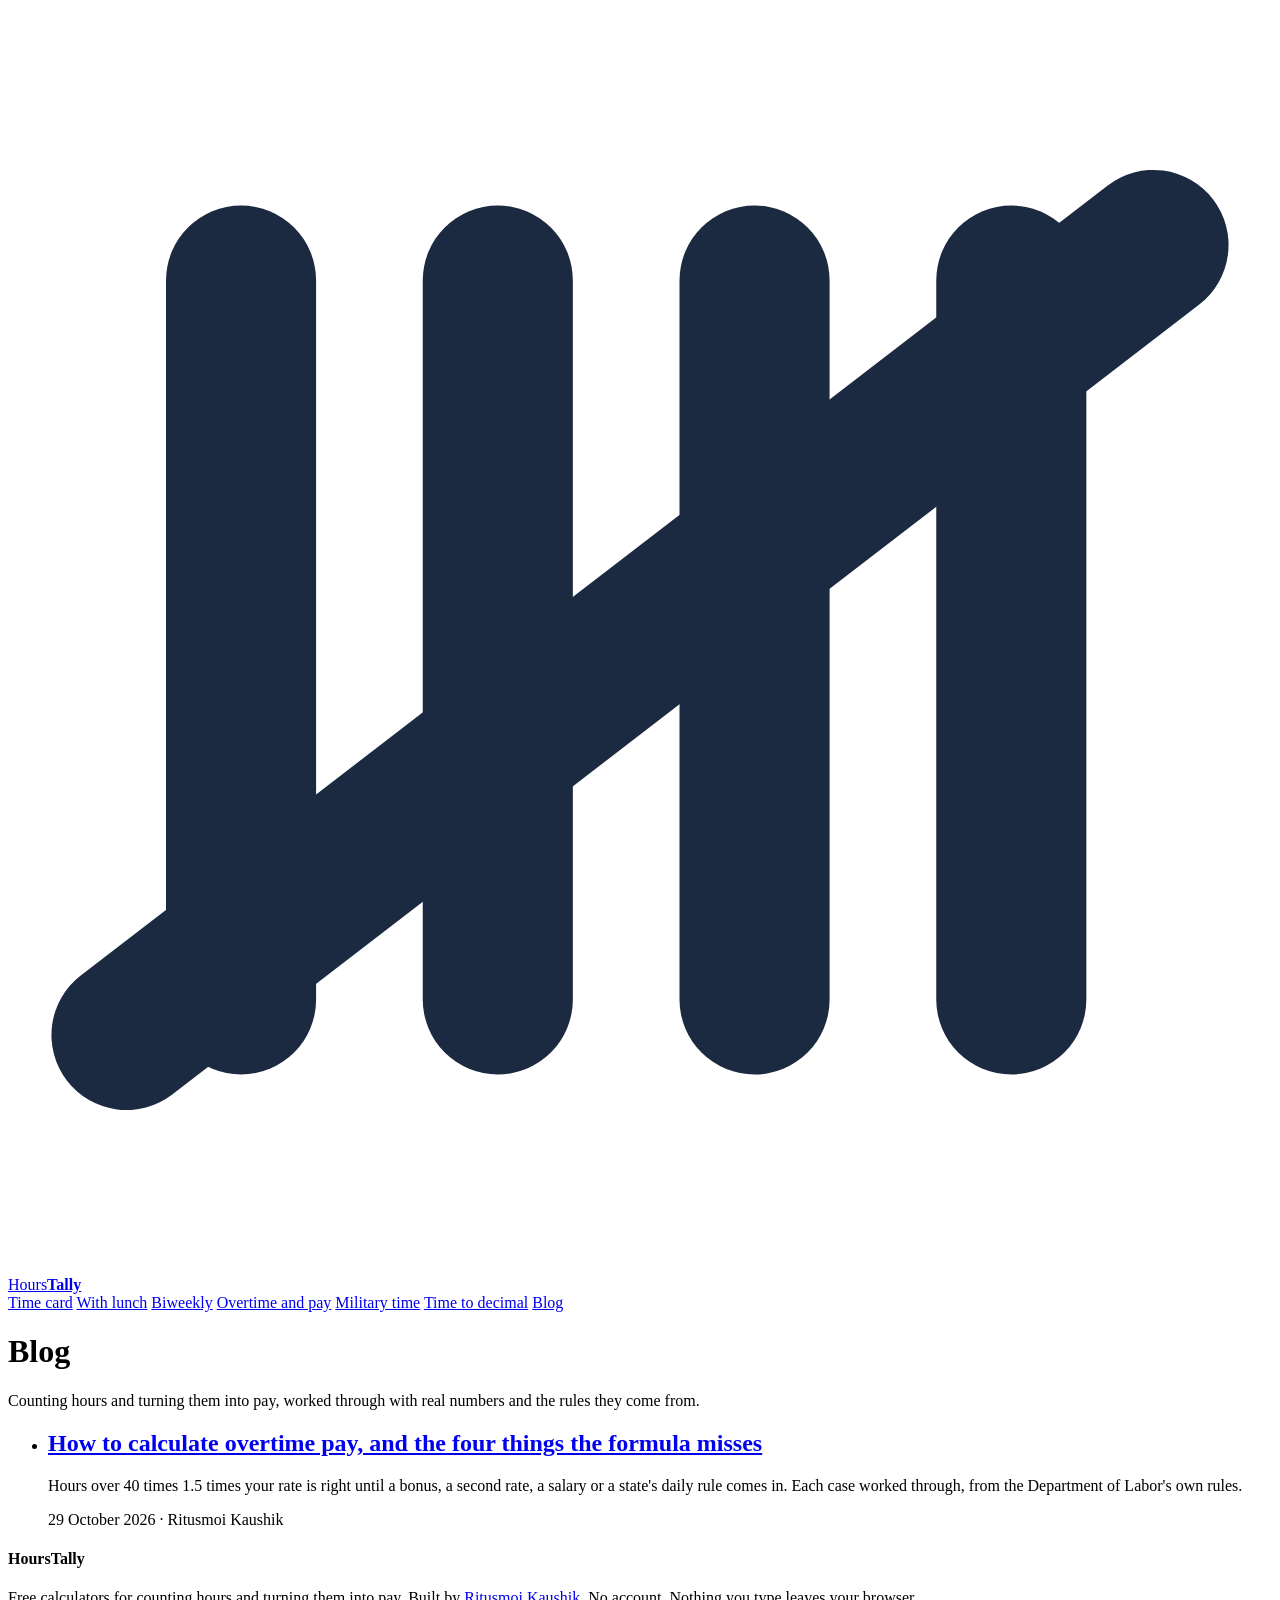
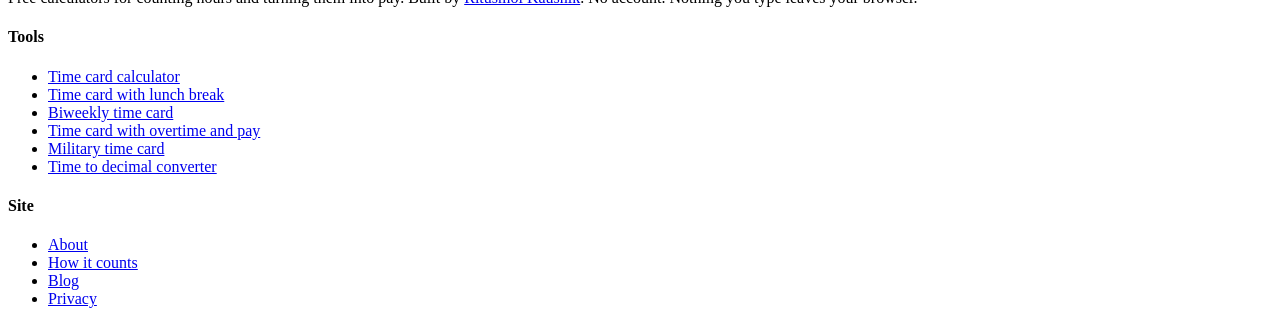
==== site/blog/index.html @ c623d10f "blog: section plus how to calculate overtime pay (indexed, a deliberate cap exception) [x] Fails the" ====
<!doctype html>
<html lang="en-US">
<head>
<meta charset="utf-8">
<meta name="viewport" content="width=device-width, initial-scale=1">
<title>Blog | HoursTally</title>
<meta name="description" content="Articles on counting hours and turning them into pay: overtime, time cards and payroll, each worked through with real numbers.">
<!-- A list of links, not a page anyone searches for: kept out of Google, so it takes no place under the page caps in docs/GOOGLE-RULES.md. The articles it lists are indexed. -->
<meta name="robots" content="noindex, follow">
<link rel="canonical" href="https://hourstally.com/blog/">
<link rel="stylesheet" href="/assets/fonts.css">
<link rel="icon" href="data:image/svg+xml,%3Csvg%20xmlns=%27http://www.w3.org/2000/svg%27%20viewBox=%270%200%2032%2032%27%3E%3Crect%20width=%2732%27%20height=%2732%27%20rx=%277%27%20fill=%27%231b2a41%27/%3E%3Cg%20fill=%27%23fbf6e8%27%3E%3Crect%20x=%276%27%20y=%277%27%20width=%273.2%27%20height=%2718%27%20rx=%271.6%27/%3E%3Crect%20x=%2711.6%27%20y=%277%27%20width=%273.2%27%20height=%2718%27%20rx=%271.6%27/%3E%3Crect%20x=%2717.2%27%20y=%277%27%20width=%273.2%27%20height=%2718%27%20rx=%271.6%27/%3E%3Crect%20x=%2722.8%27%20y=%277%27%20width=%273.2%27%20height=%2718%27%20rx=%271.6%27/%3E%3C/g%3E%3Cpath%20d=%27M5%2024%20L27%208%27%20stroke=%27%23fbf6e8%27%20stroke-width=%273.2%27%20stroke-linecap=%27round%27/%3E%3C/svg%3E">
<link rel="stylesheet" href="/assets/style.css">
</head>
<body>

<header class="site-head">
  <div class="wrap">
    <a class="wordmark" href="/"><svg class="mark" viewBox="0 0 32 32" aria-hidden="true"><g fill="#1b2a41"><rect x="4" y="5" width="3.8" height="22" rx="1.9"/><rect x="10.5" y="5" width="3.8" height="22" rx="1.9"/><rect x="17" y="5" width="3.8" height="22" rx="1.9"/><rect x="23.5" y="5" width="3.8" height="22" rx="1.9"/></g><path d="M3 26 L29 6" stroke="#1b2a41" stroke-width="3.8" stroke-linecap="round"/></svg><span class="wm">Hours<b>Tally</b></span></a>
    <nav>
      <a href="/">Time card</a>
      <a href="/with-lunch">With lunch</a>
      <a href="/biweekly">Biweekly</a>
      <a href="/with-overtime-and-pay">Overtime and pay</a>
      <a href="/military-time">Military time</a>
      <a href="/time-to-decimal">Time to decimal</a>
      <a class="nav-blog" href="/blog/" aria-current="page">Blog</a>
    </nav>
  </div>
</header>

<main class="wrap">
  <h1>Blog</h1>
  <p class="lede">Counting hours and turning them into pay, worked through with real numbers and the
  rules they come from.</p>

  <ul class="post-list">
    <li>
      <h2><a href="/blog/how-to-calculate-overtime-pay">How to calculate overtime pay, and the four things the formula misses</a></h2>
      <p>Hours over 40 times 1.5 times your rate is right until a bonus, a second rate, a salary or a
      state's daily rule comes in. Each case worked through, from the Department of Labor's own rules.</p>
      <p class="meta">29 October 2026 &middot; Ritusmoi Kaushik</p>
    </li>
  </ul>
</main>

<footer class="site-foot">
  <div class="wrap">
    <div>
      <h4>HoursTally</h4>
      <p>Free calculators for counting hours and turning them into pay. Built by <a href="/about">Ritusmoi Kaushik</a>. No account. Nothing you type leaves your browser.</p>
    </div>
    <div>
      <h4>Tools</h4>
      <ul>
        <li><a href="/">Time card calculator</a></li>
        <li><a href="/with-lunch">Time card with lunch break</a></li>
        <li><a href="/biweekly">Biweekly time card</a></li>
        <li><a href="/with-overtime-and-pay">Time card with overtime and pay</a></li>
        <li><a href="/military-time">Military time card</a></li>
        <li><a href="/time-to-decimal">Time to decimal converter</a></li>
      </ul>
    </div>
    <div>
      <h4>Site</h4>
      <ul>
        <li><a href="/about">About</a></li>
        <li><a href="/how-it-counts">How it counts</a></li>
        <li><a href="/blog/">Blog</a></li>
        <li><a href="/privacy">Privacy</a></li>
      </ul>
    </div>
  </div>
</footer>

</body>
</html>
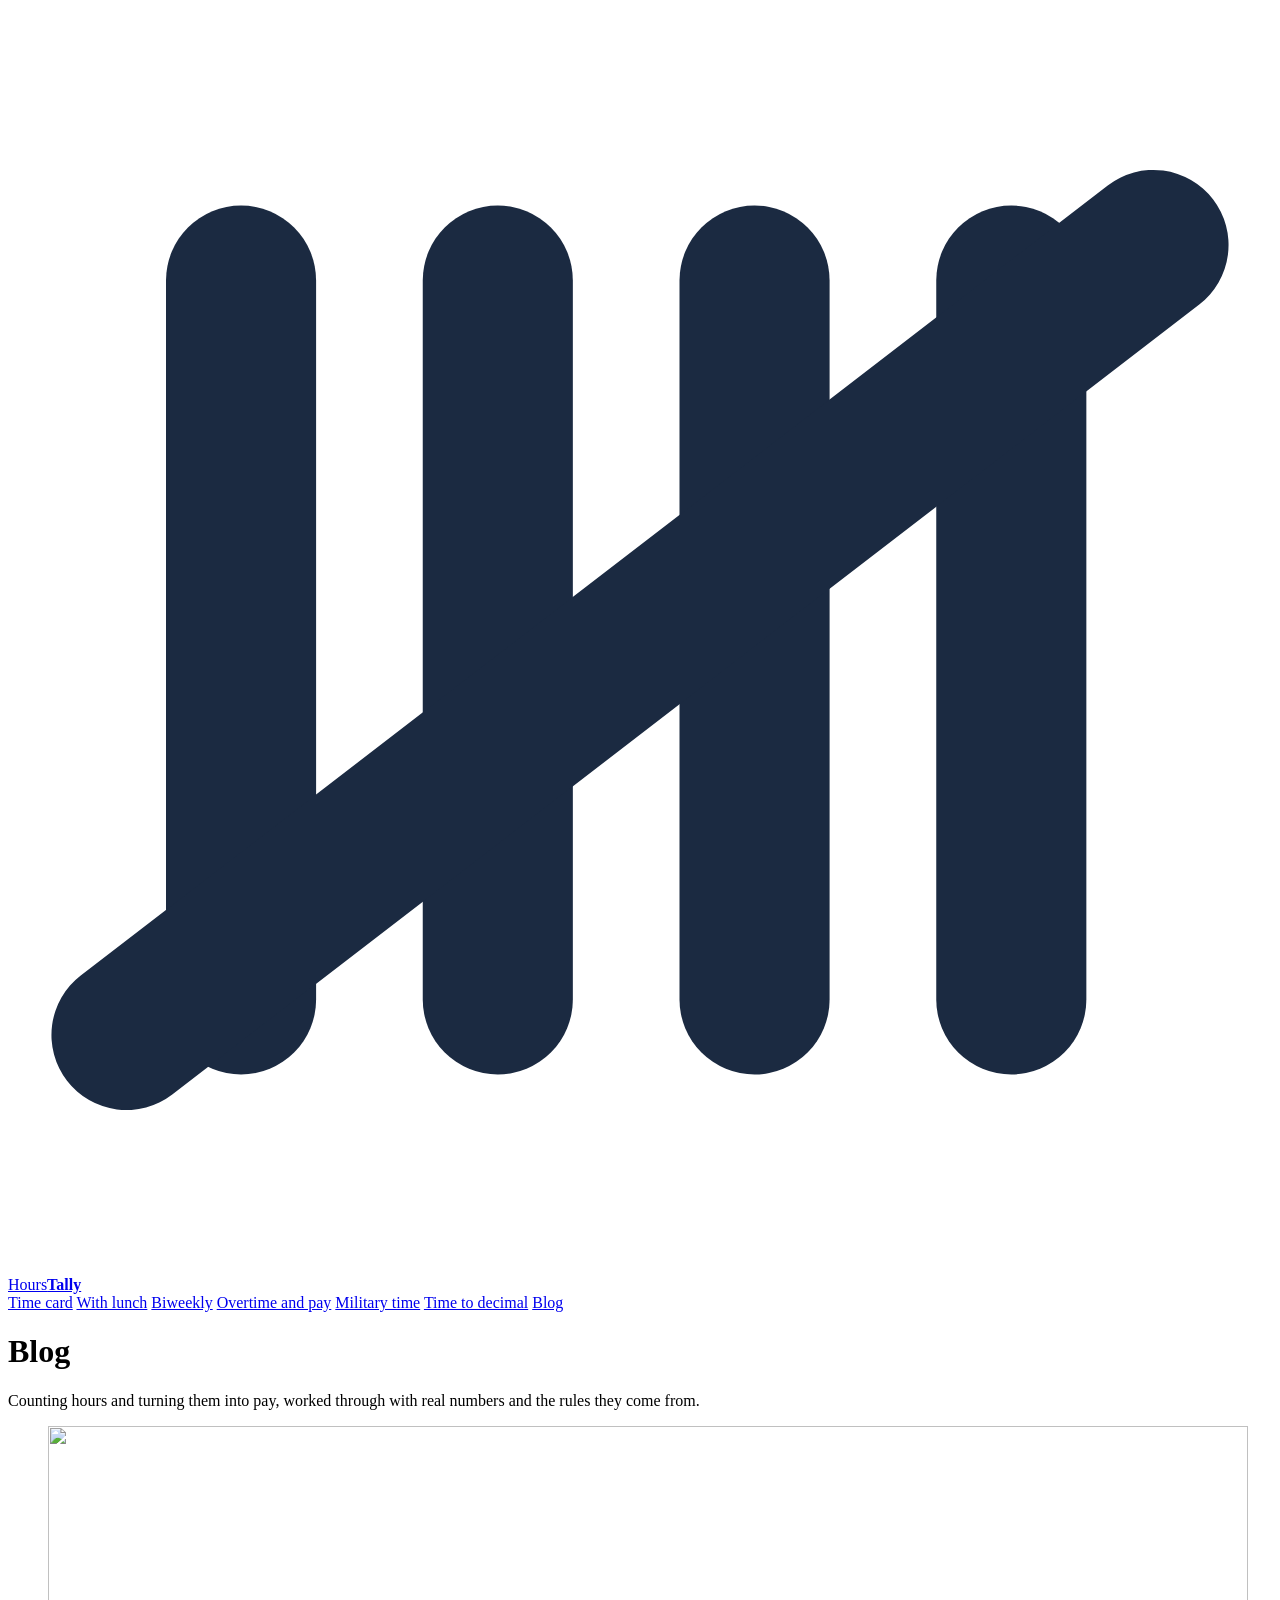
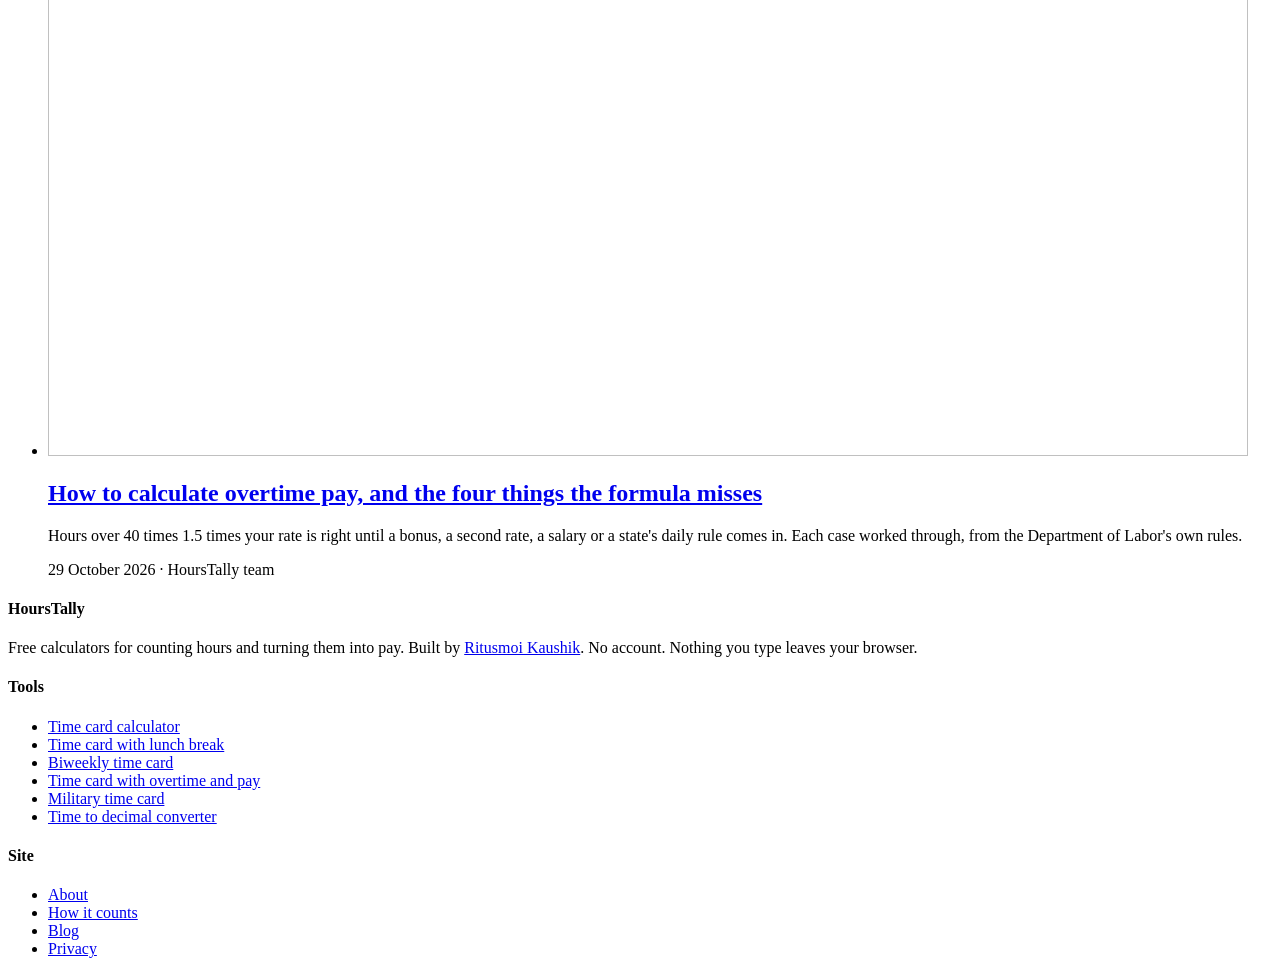
==== commit 70a9cb01: "blog: hero image, situation opener, prose list, closing on the opinion; signed by the HoursTally tea" ====
--- a/site/blog/index.html
+++ b/site/blog/index.html
@@ -36,10 +36,11 @@
 
   <ul class="post-list">
     <li>
+      <a href="/blog/how-to-calculate-overtime-pay" class="thumb"><img src="/blog/img/how-to-calculate-overtime-pay.png" width="1200" height="630" alt="" loading="lazy"></a>
       <h2><a href="/blog/how-to-calculate-overtime-pay">How to calculate overtime pay, and the four things the formula misses</a></h2>
       <p>Hours over 40 times 1.5 times your rate is right until a bonus, a second rate, a salary or a
       state's daily rule comes in. Each case worked through, from the Department of Labor's own rules.</p>
-      <p class="meta">29 October 2026 &middot; Ritusmoi Kaushik</p>
+      <p class="meta">29 October 2026 &middot; HoursTally team</p>
     </li>
   </ul>
 </main>
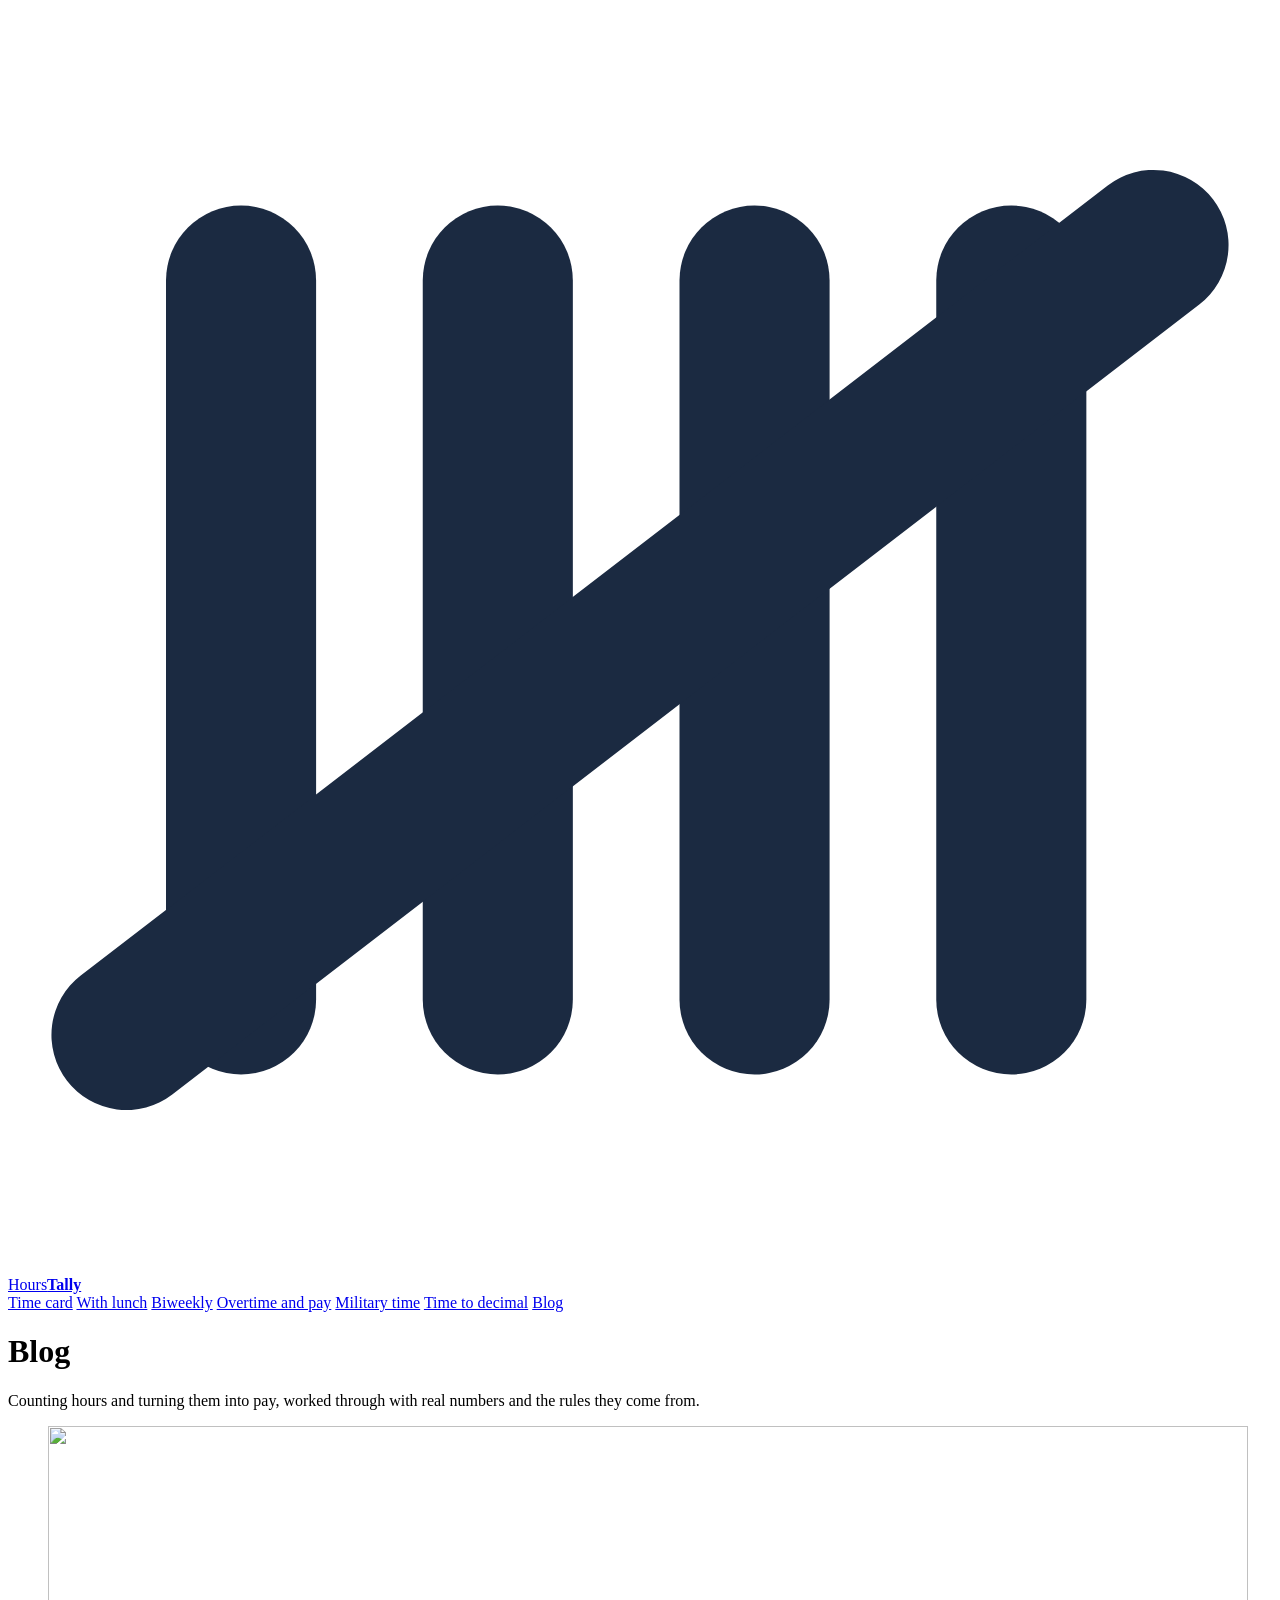
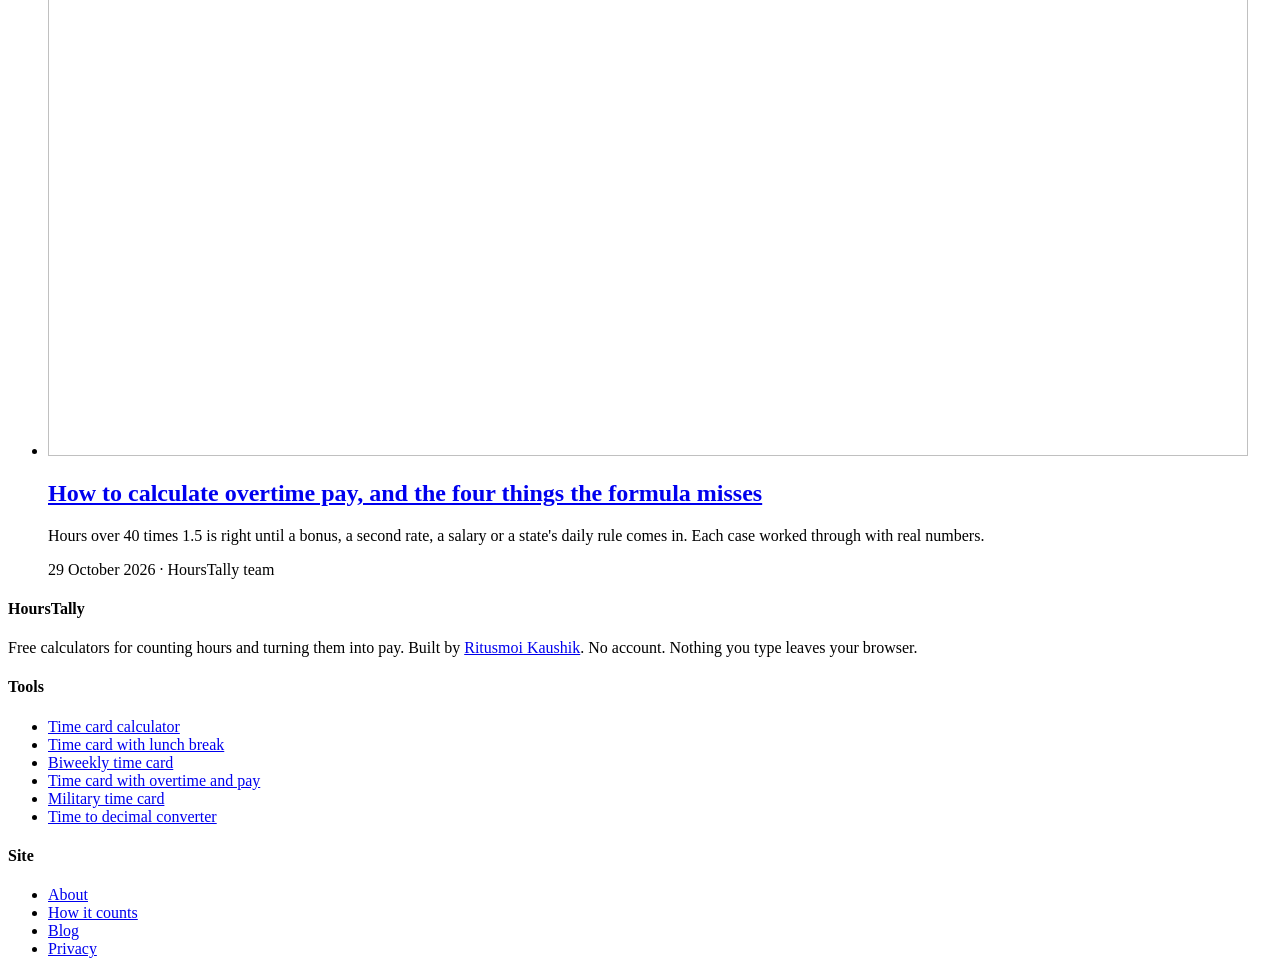
==== commit 2c39f7ce: "blog: bolder hero that reads at thumbnail size; list as cards The first picture was a detailed pay s" ====
--- a/site/blog/index.html
+++ b/site/blog/index.html
@@ -37,10 +37,12 @@
   <ul class="post-list">
     <li>
       <a href="/blog/how-to-calculate-overtime-pay" class="thumb"><img src="/blog/img/how-to-calculate-overtime-pay.png" width="1200" height="630" alt="" loading="lazy"></a>
-      <h2><a href="/blog/how-to-calculate-overtime-pay">How to calculate overtime pay, and the four things the formula misses</a></h2>
-      <p>Hours over 40 times 1.5 times your rate is right until a bonus, a second rate, a salary or a
-      state's daily rule comes in. Each case worked through, from the Department of Labor's own rules.</p>
-      <p class="meta">29 October 2026 &middot; HoursTally team</p>
+      <div class="card-text">
+        <h2><a href="/blog/how-to-calculate-overtime-pay">How to calculate overtime pay, and the four things the formula misses</a></h2>
+        <p>Hours over 40 times 1.5 is right until a bonus, a second rate, a salary or a state's daily
+        rule comes in. Each case worked through with real numbers.</p>
+        <p class="meta">29 October 2026 &middot; HoursTally team</p>
+      </div>
     </li>
   </ul>
 </main>
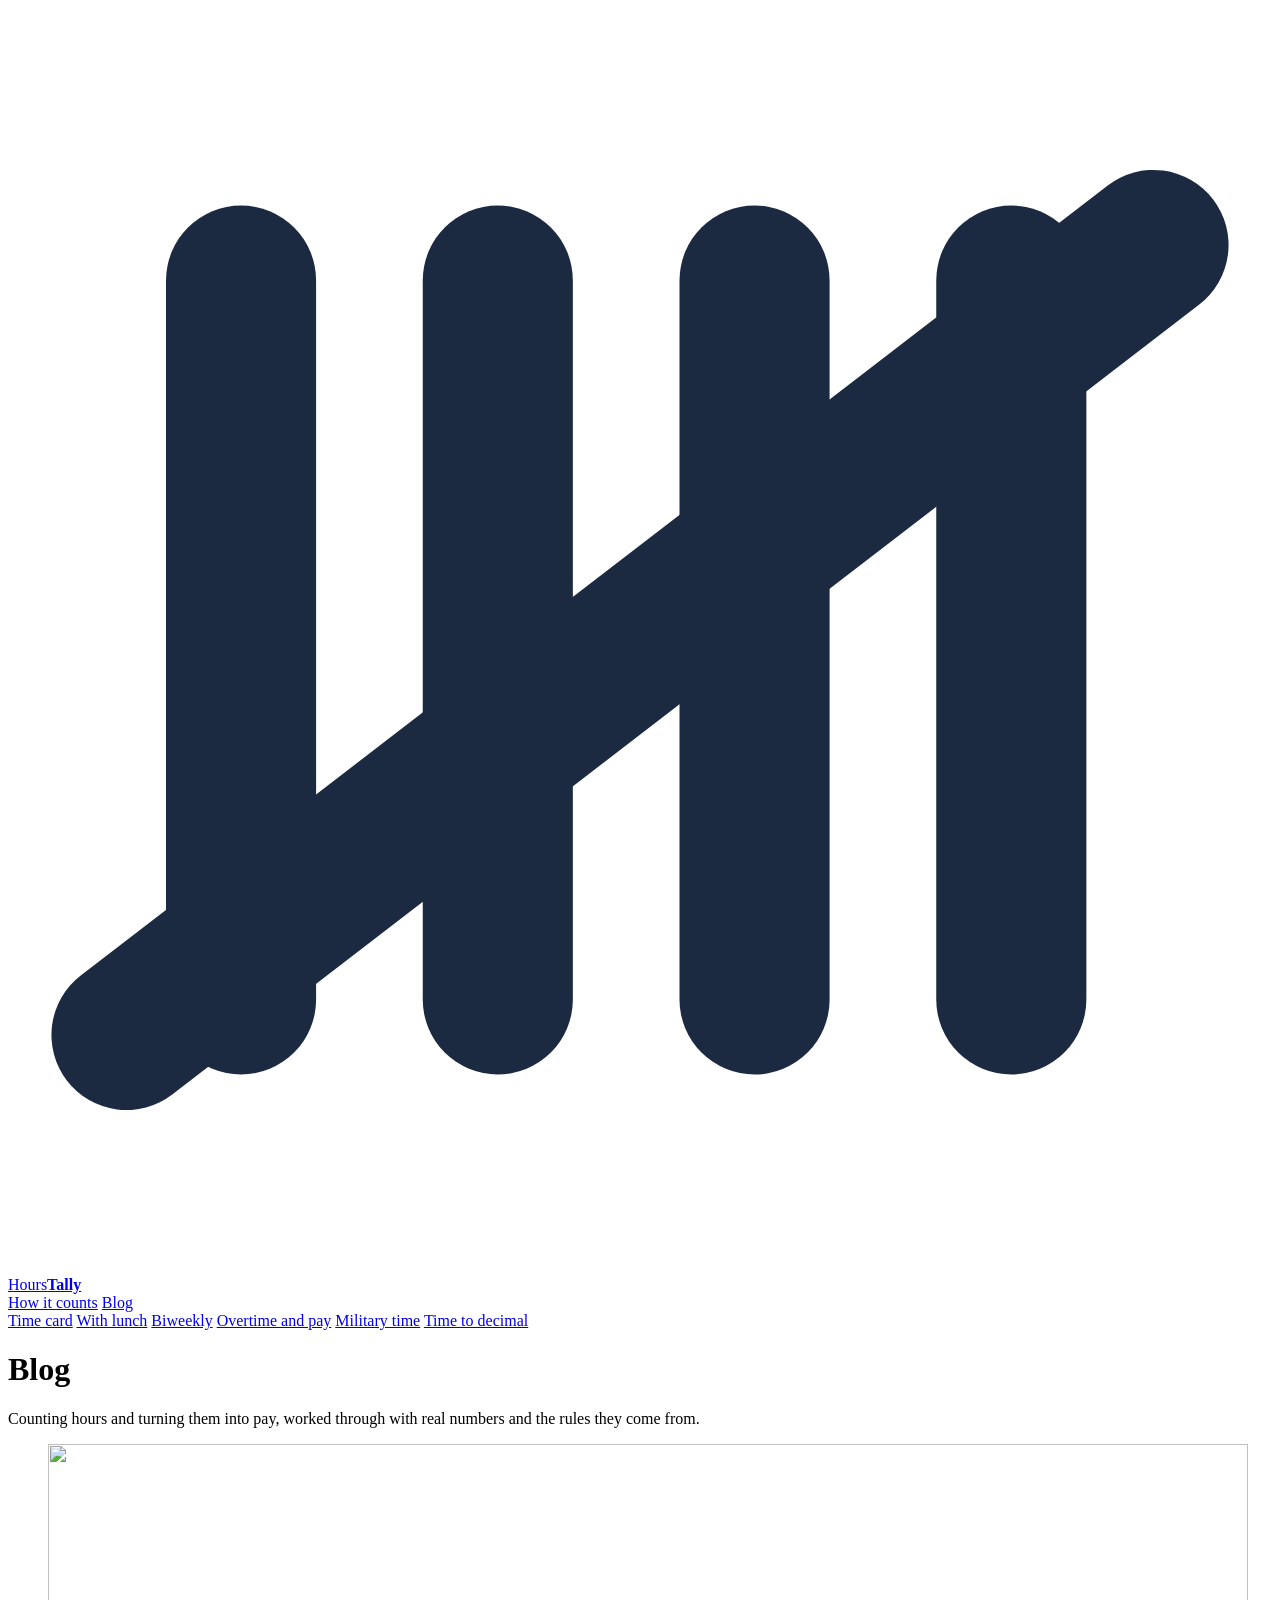
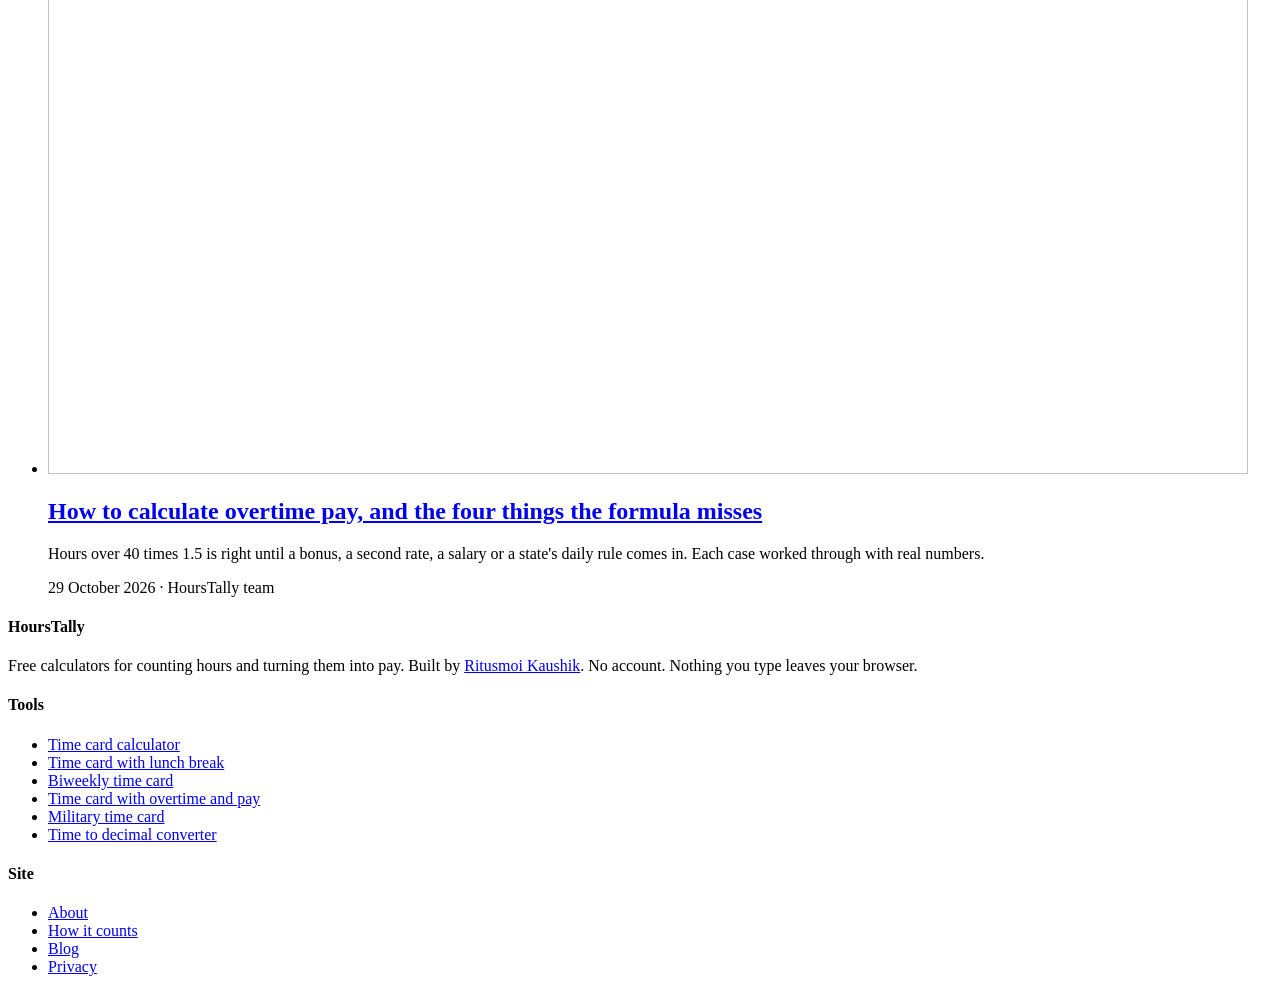
==== commit 21d6243c: "nav: tools in a navy bar under the logo row; How it counts and Blog top right Founder's request, as " ====
--- a/site/blog/index.html
+++ b/site/blog/index.html
@@ -17,16 +17,21 @@
 <header class="site-head">
   <div class="wrap">
     <a class="wordmark" href="/"><svg class="mark" viewBox="0 0 32 32" aria-hidden="true"><g fill="#1b2a41"><rect x="4" y="5" width="3.8" height="22" rx="1.9"/><rect x="10.5" y="5" width="3.8" height="22" rx="1.9"/><rect x="17" y="5" width="3.8" height="22" rx="1.9"/><rect x="23.5" y="5" width="3.8" height="22" rx="1.9"/></g><path d="M3 26 L29 6" stroke="#1b2a41" stroke-width="3.8" stroke-linecap="round"/></svg><span class="wm">Hours<b>Tally</b></span></a>
-    <nav>
+    <nav class="site-links" aria-label="Site">
+      <a href="/how-it-counts">How it counts</a>
+      <a href="/blog/" aria-current="page">Blog</a>
+    </nav>
+  </div>
+  <nav class="toolbar" aria-label="Time card tools">
+    <div class="wrap">
       <a href="/">Time card</a>
       <a href="/with-lunch">With lunch</a>
       <a href="/biweekly">Biweekly</a>
       <a href="/with-overtime-and-pay">Overtime and pay</a>
       <a href="/military-time">Military time</a>
       <a href="/time-to-decimal">Time to decimal</a>
-      <a class="nav-blog" href="/blog/" aria-current="page">Blog</a>
-    </nav>
-  </div>
+    </div>
+  </nav>
 </header>
 
 <main class="wrap">
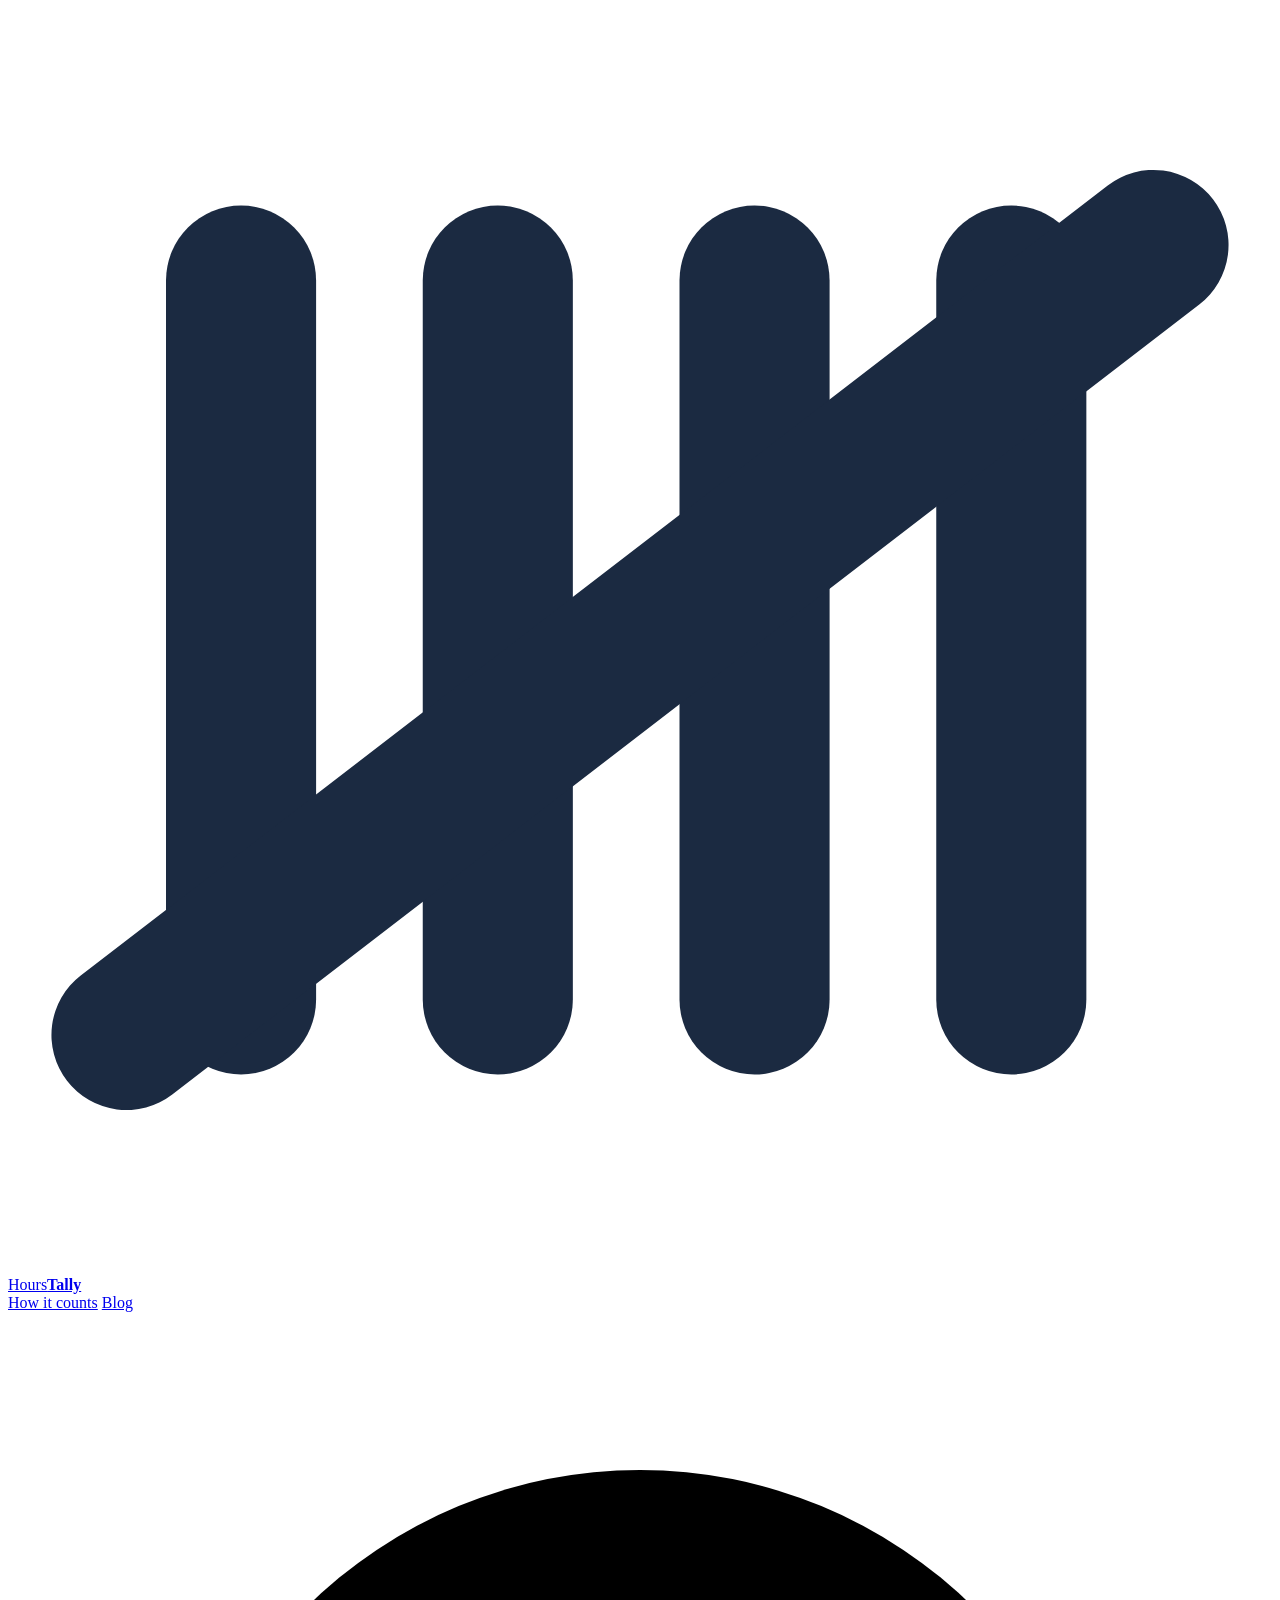
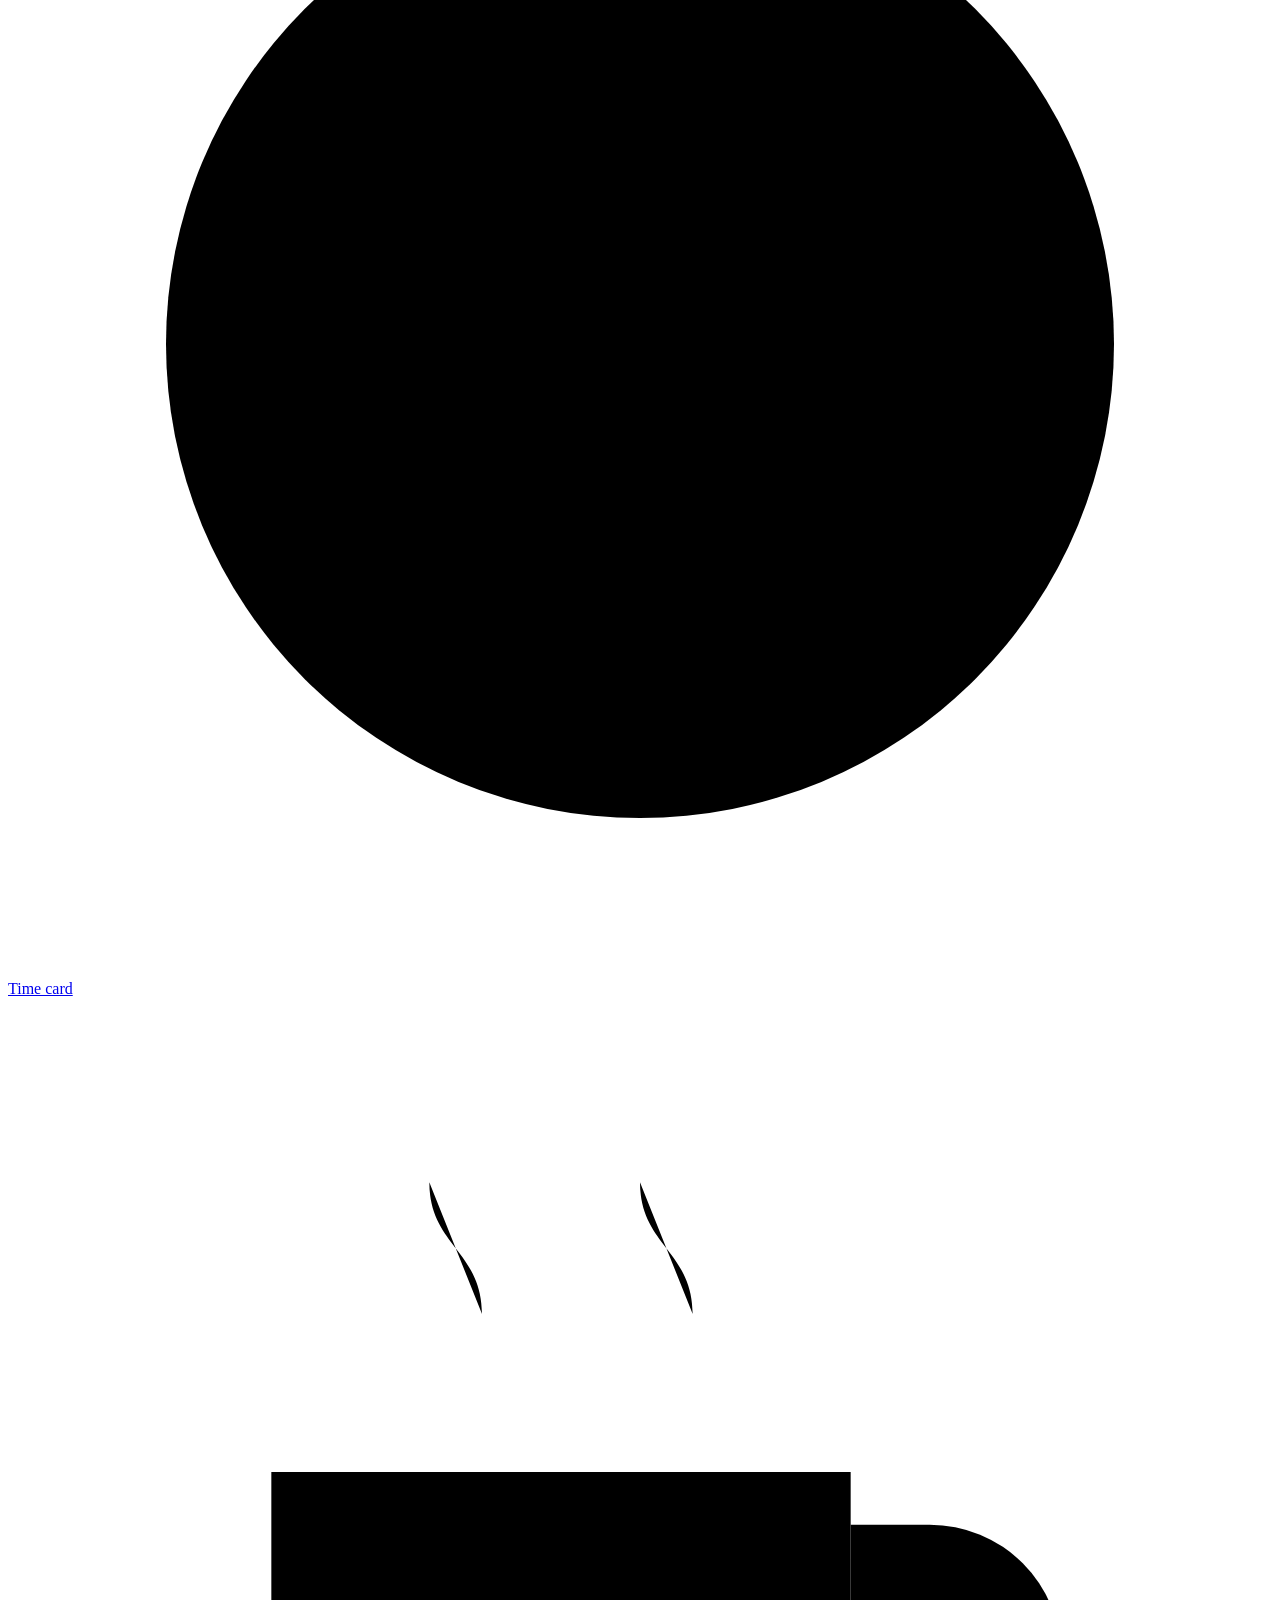
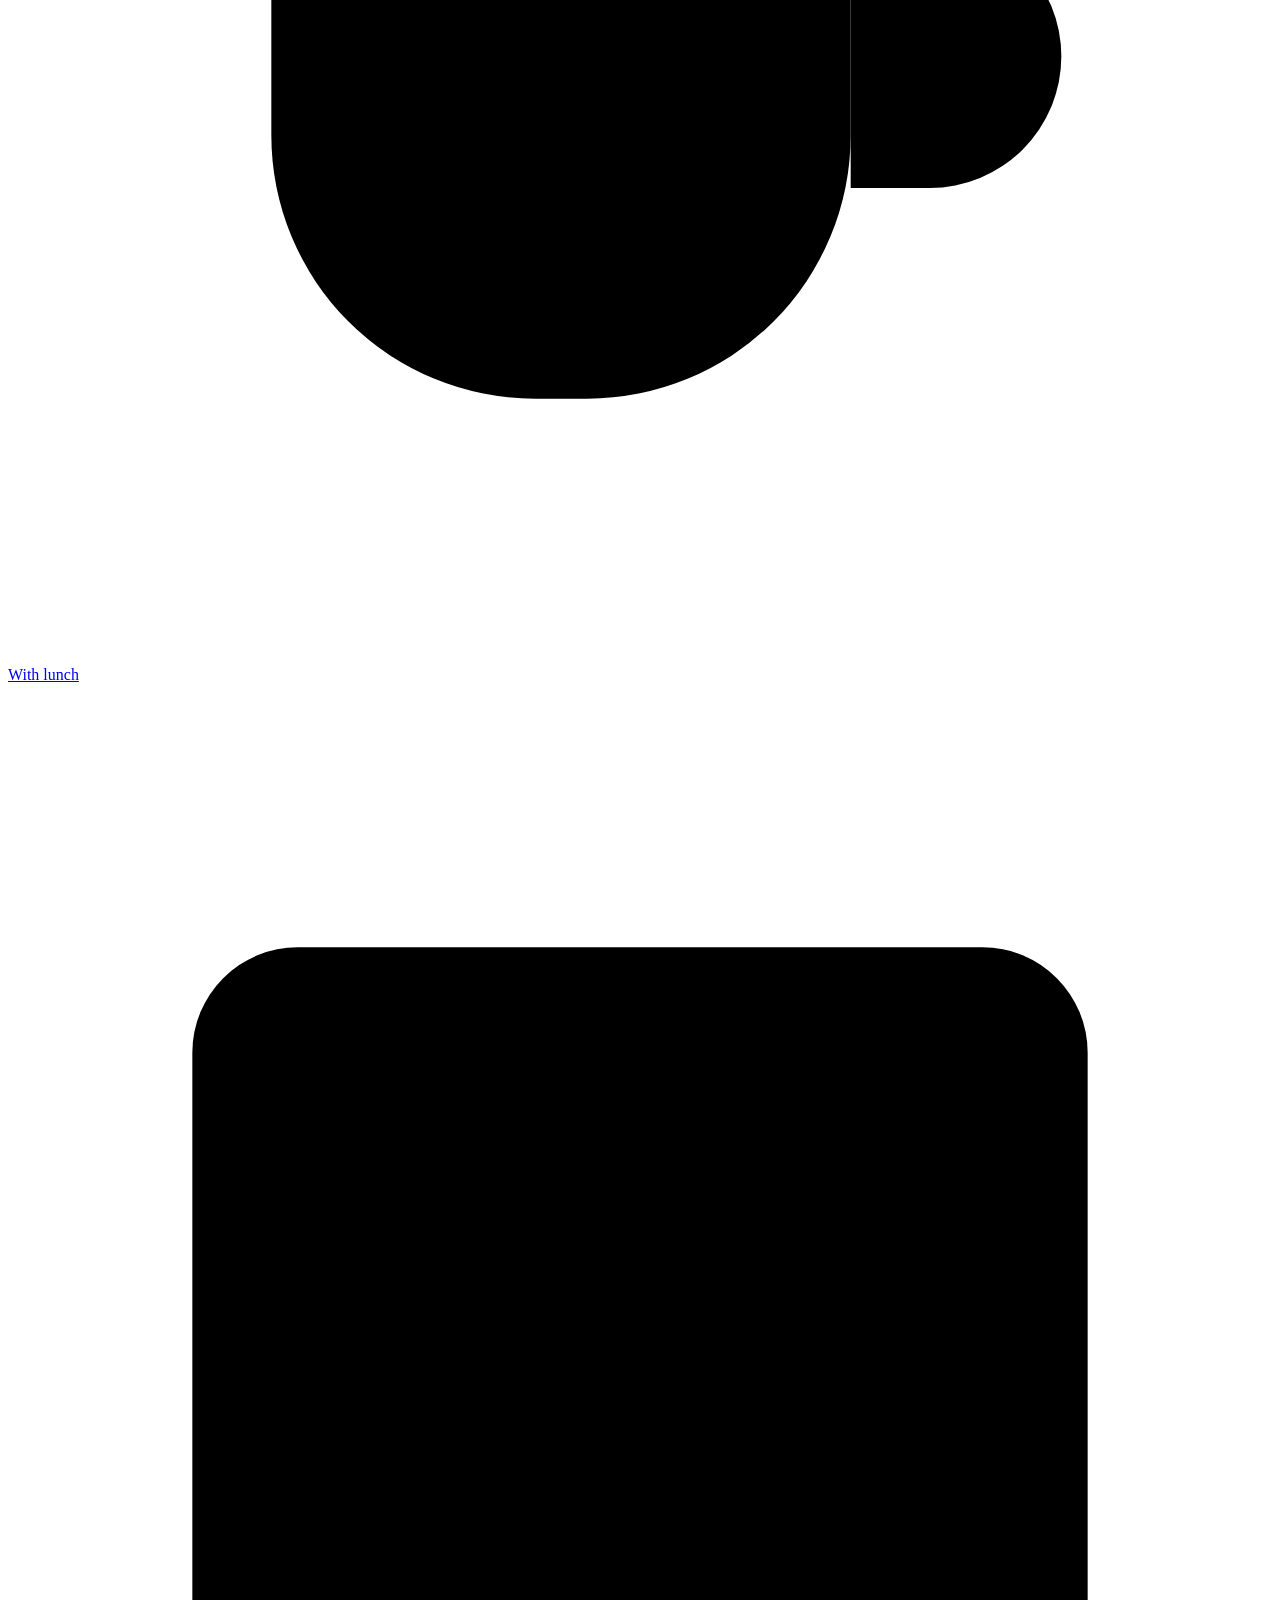
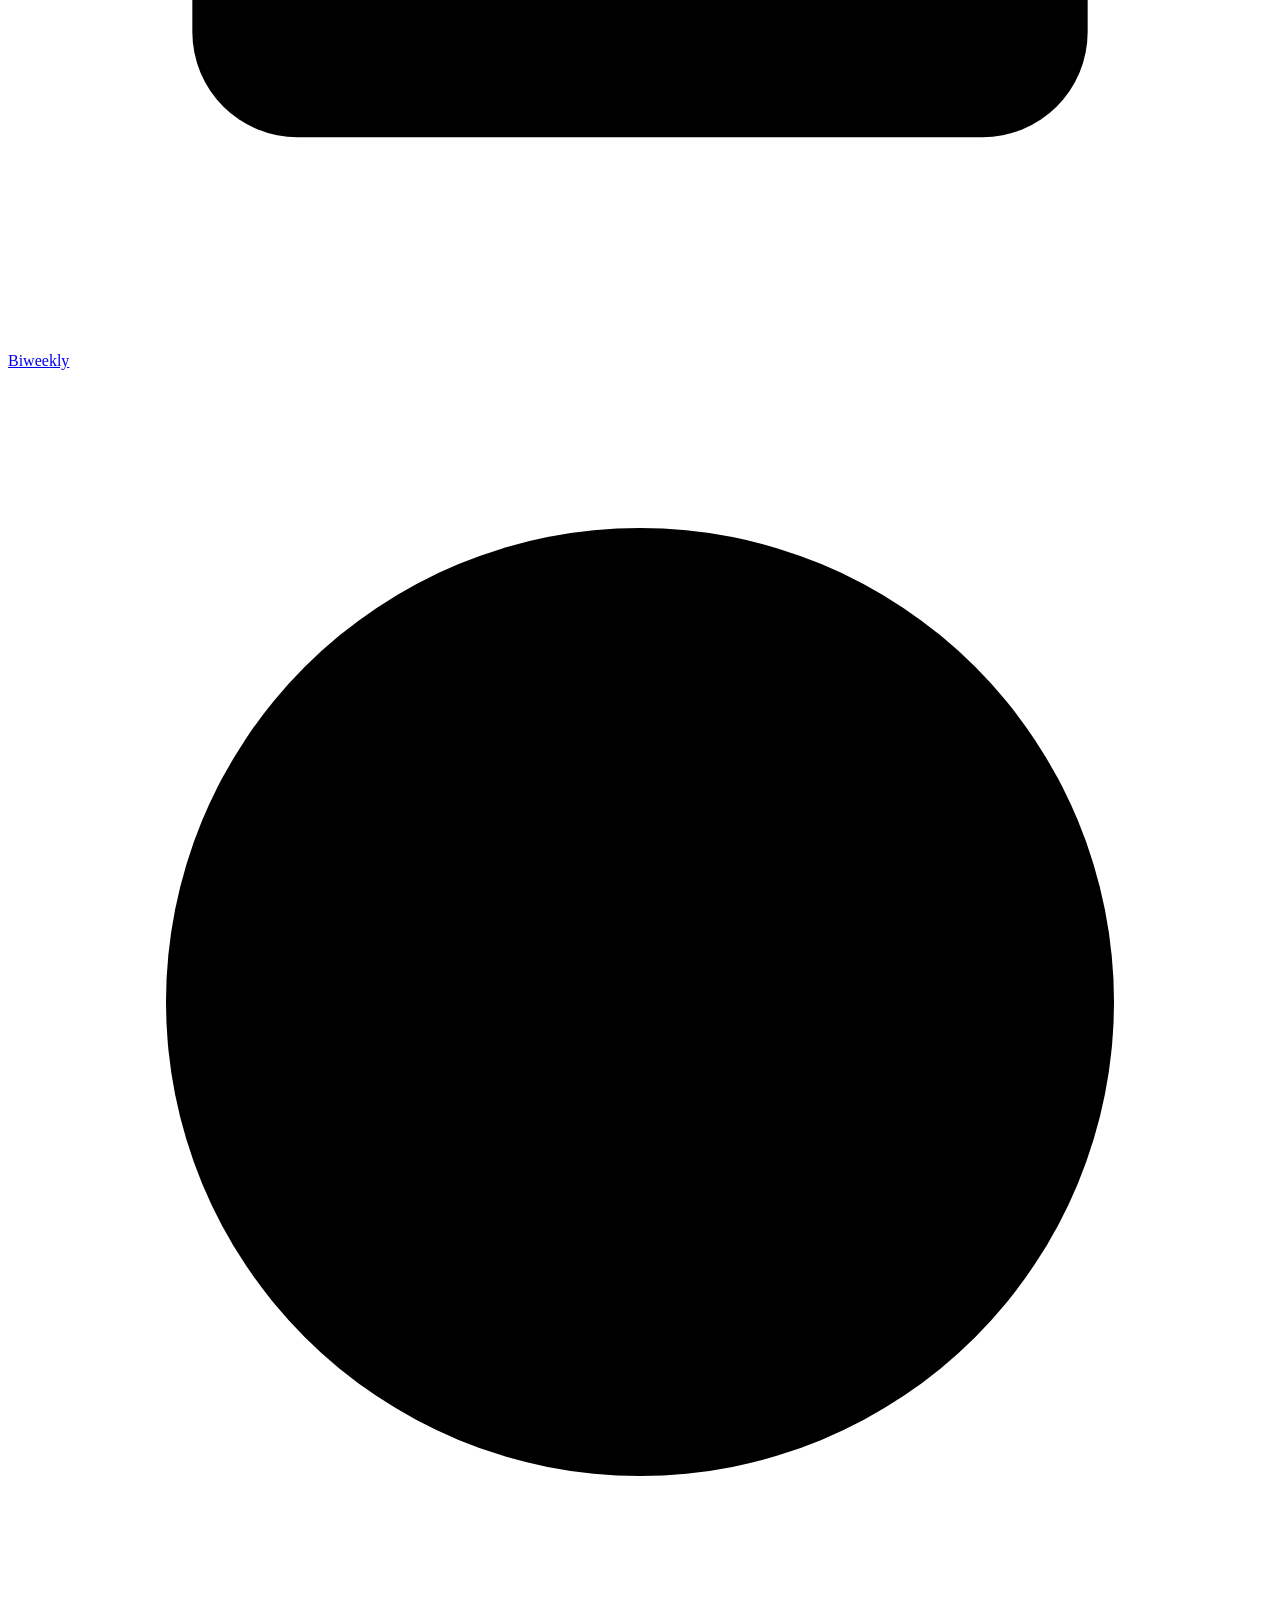
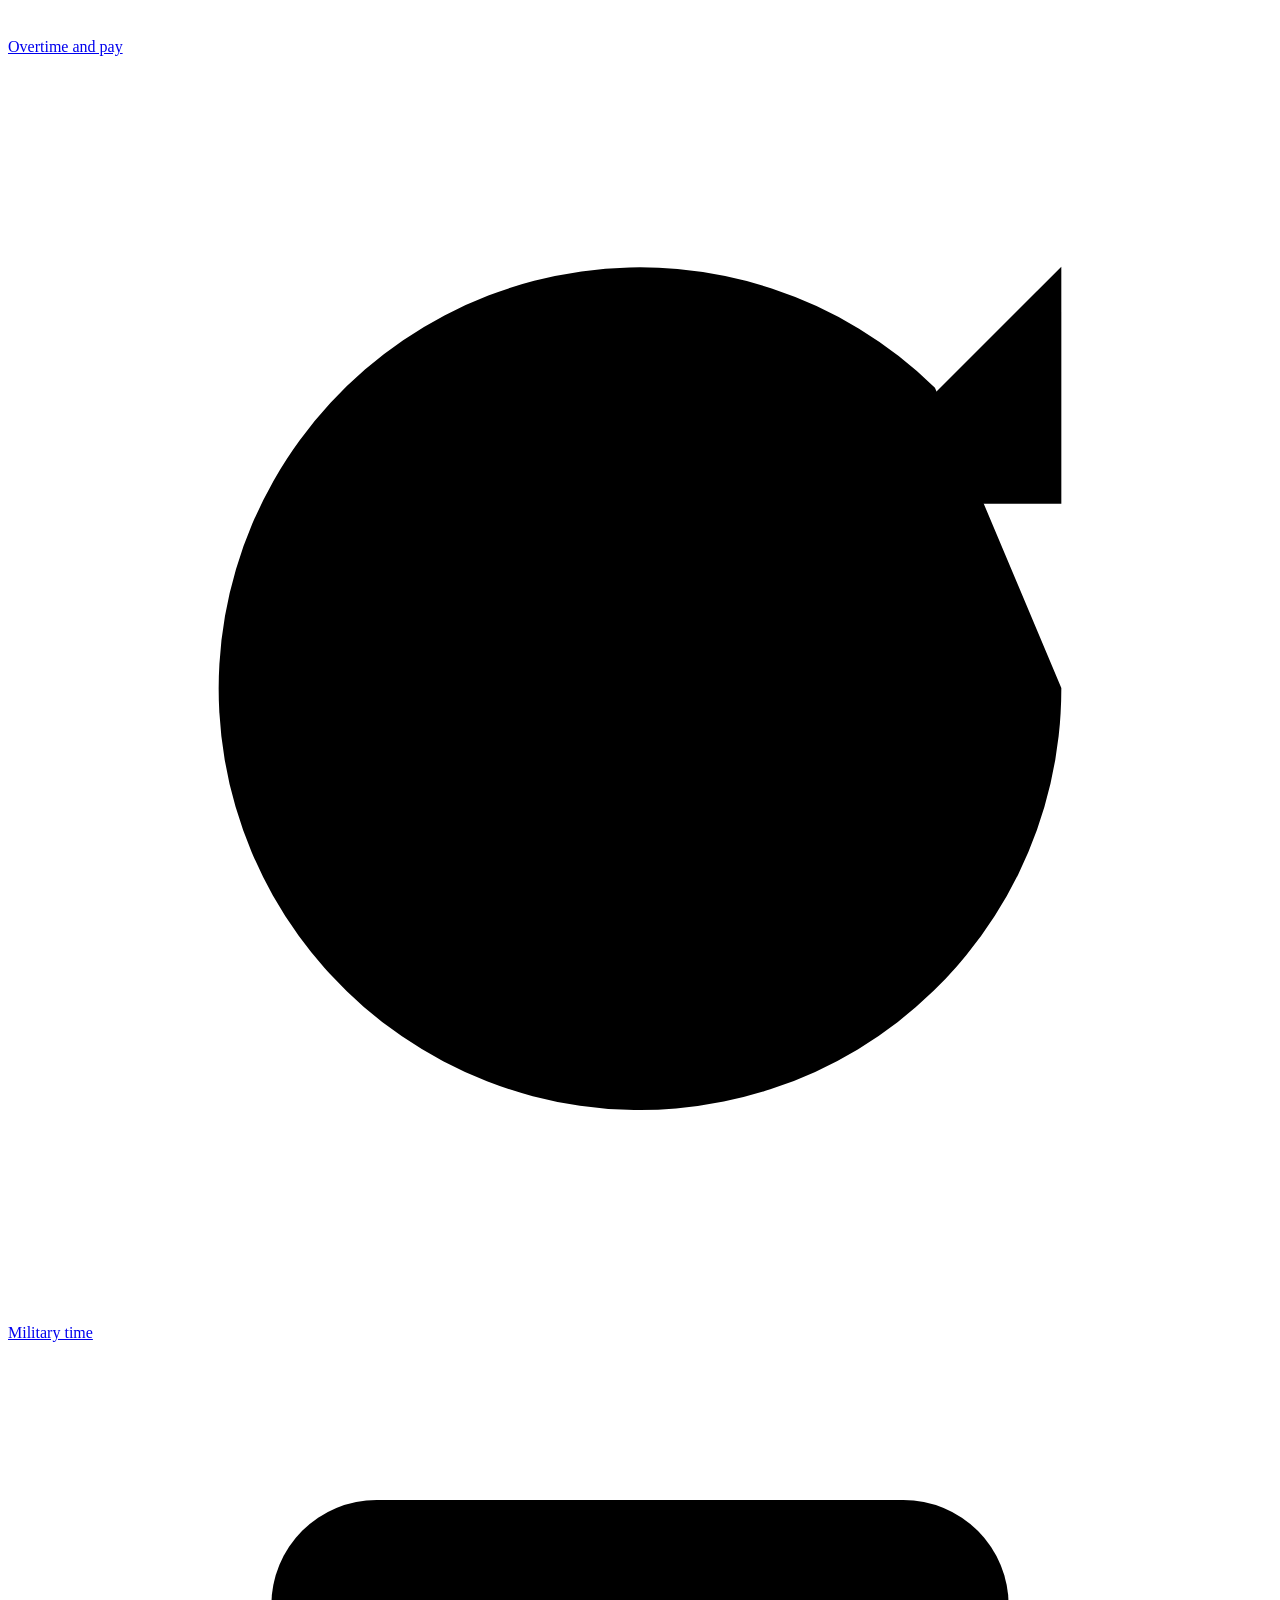
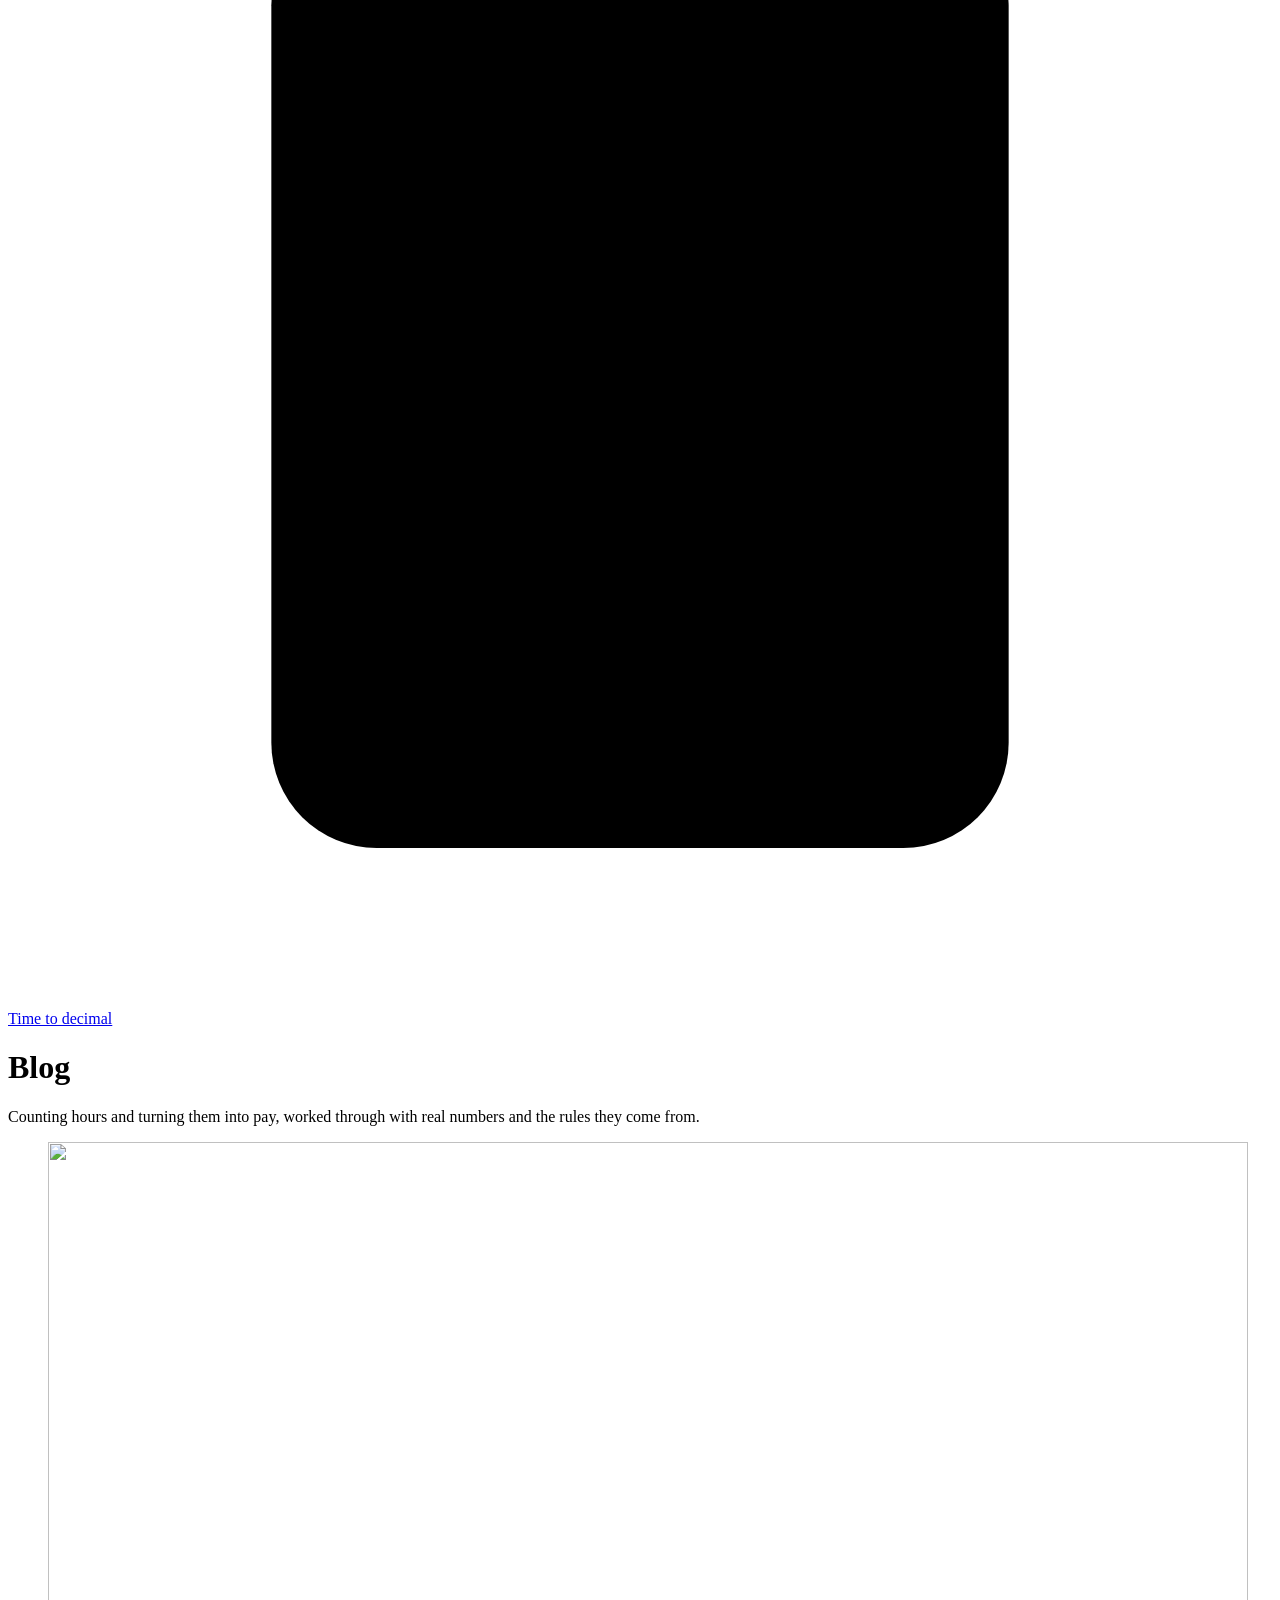
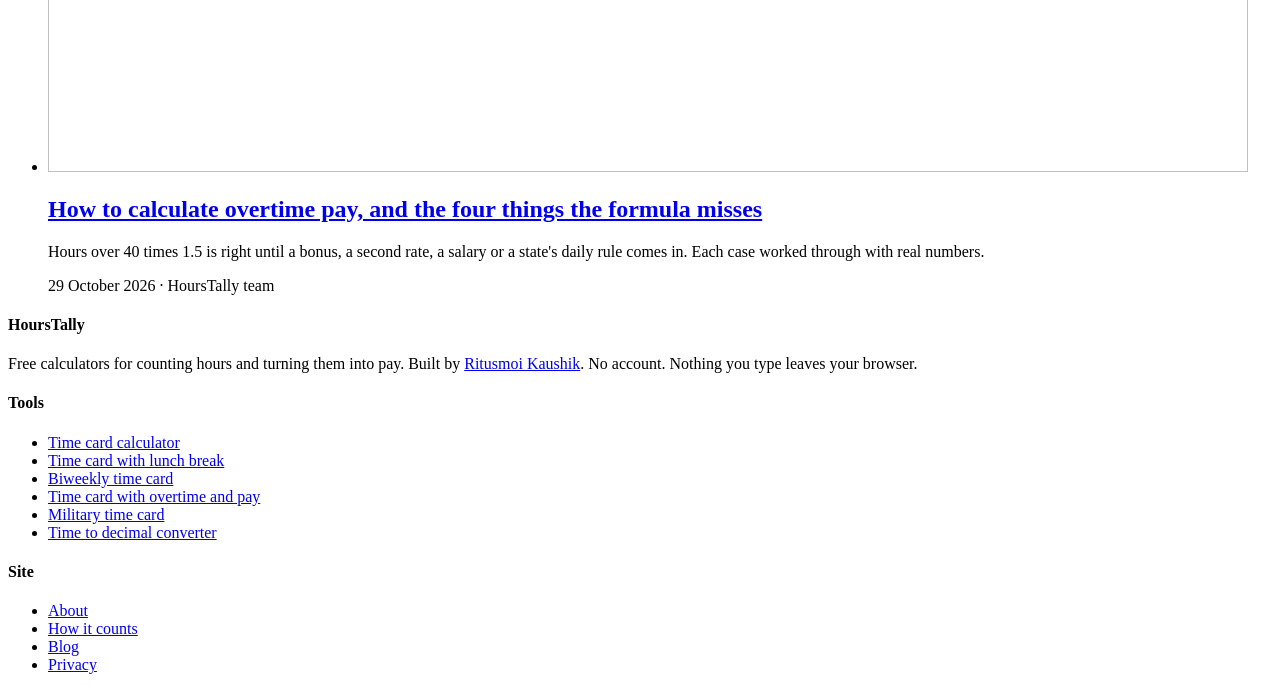
==== commit d26fdd8f: "nav: an icon for each tool; spread evenly across the bar on wide screens Founder: icons look better," ====
--- a/site/blog/index.html
+++ b/site/blog/index.html
@@ -24,12 +24,12 @@
   </div>
   <nav class="toolbar" aria-label="Time card tools">
     <div class="wrap">
-      <a href="/">Time card</a>
-      <a href="/with-lunch">With lunch</a>
-      <a href="/biweekly">Biweekly</a>
-      <a href="/with-overtime-and-pay">Overtime and pay</a>
-      <a href="/military-time">Military time</a>
-      <a href="/time-to-decimal">Time to decimal</a>
+      <a href="/"><svg viewBox="0 0 24 24" aria-hidden="true"><circle cx="12" cy="12" r="9"/><path d="M12 7v5l3 2"/></svg><span>Time card</span></a>
+      <a href="/with-lunch"><svg viewBox="0 0 24 24" aria-hidden="true"><path d="M5 9h11v5a5 5 0 0 1-5 5h-1a5 5 0 0 1-5-5z"/><path d="M16 10h1.5a2.5 2.5 0 0 1 0 5H16"/><path d="M8 3.5c0 1.2 1 1.3 1 2.5M12 3.5c0 1.2 1 1.3 1 2.5"/></svg><span>With lunch</span></a>
+      <a href="/biweekly"><svg viewBox="0 0 24 24" aria-hidden="true"><rect x="3.5" y="5" width="17" height="15" rx="2"/><path d="M3.5 10h17M8 3v4M16 3v4M12 10v10"/></svg><span>Biweekly</span></a>
+      <a href="/with-overtime-and-pay"><svg viewBox="0 0 24 24" aria-hidden="true"><circle cx="12" cy="12" r="9"/><path d="M14.8 9.2c-.5-.9-1.6-1.4-2.8-1.4-1.6 0-2.8.8-2.8 2.1 0 2.9 5.8 1.5 5.8 4.3 0 1.3-1.3 2.1-3 2.1-1.3 0-2.4-.6-2.9-1.5M12 6.3v1.5M12 16.6v1.4"/></svg><span>Overtime and pay</span></a>
+      <a href="/military-time"><svg viewBox="0 0 24 24" aria-hidden="true"><path d="M20 12a8 8 0 1 1-2.4-5.7"/><path d="M20 4v4.5h-4.5"/><path d="M12 8v4l2.5 2.5"/></svg><span>Military time</span></a>
+      <a href="/time-to-decimal"><svg viewBox="0 0 24 24" aria-hidden="true"><rect x="5" y="3" width="14" height="18" rx="2"/><path d="M8 7h8"/><path d="M8.5 11.5h.01M12 11.5h.01M15.5 11.5h.01M8.5 15h.01M12 15h.01M15.5 15h.01M8.5 18h.01M12 18h.01"/></svg><span>Time to decimal</span></a>
     </div>
   </nav>
 </header>
